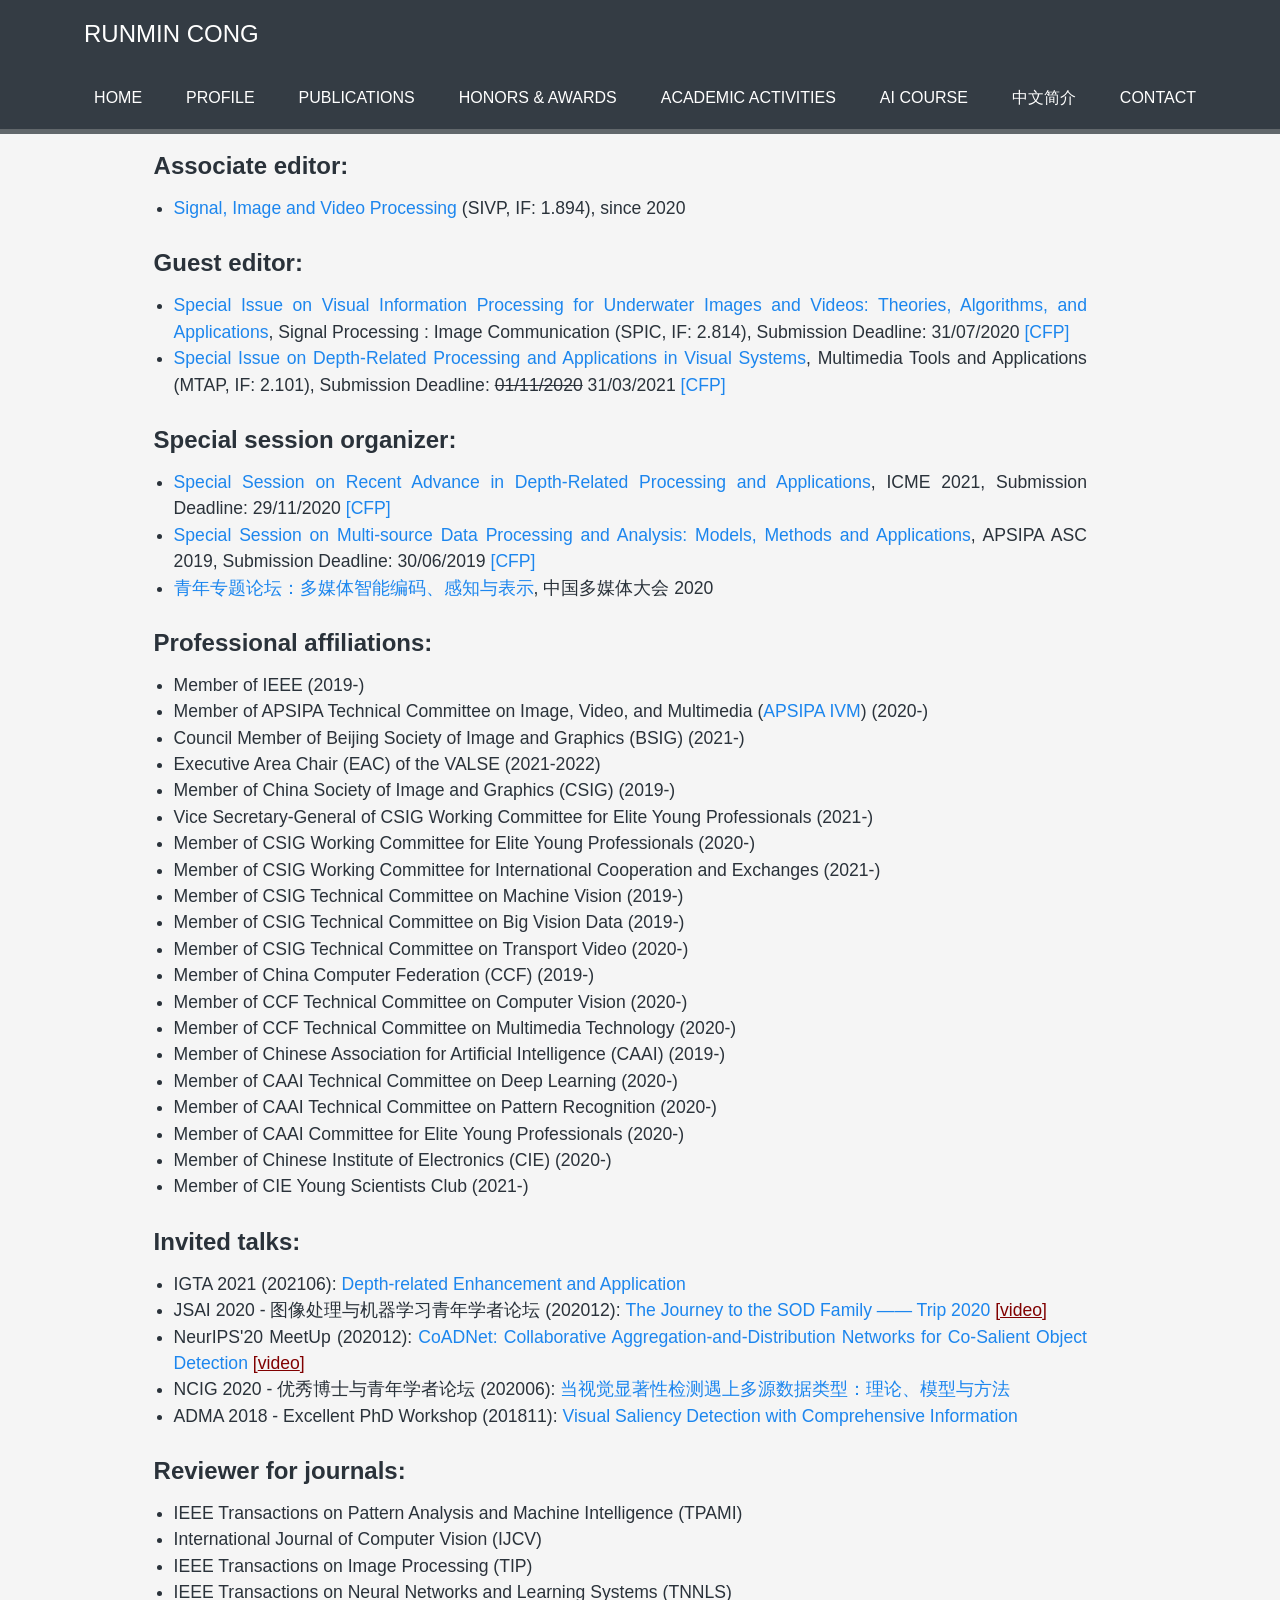
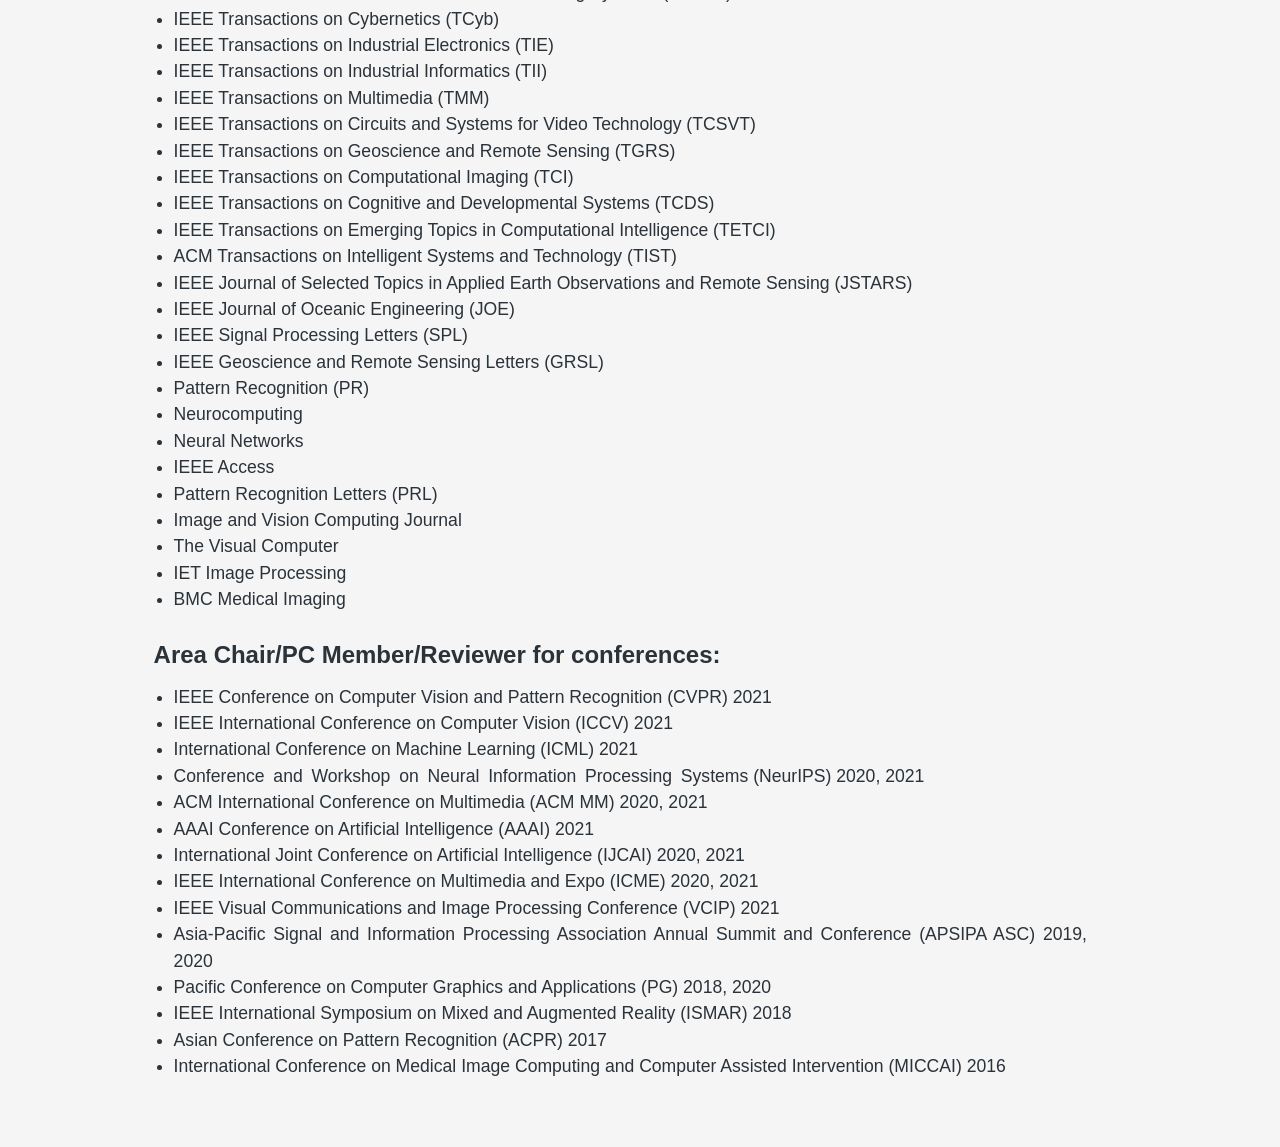
==== Academic Activities.html @ 842b7780 "Add files via upload" ====
<!DOCTYPE html>
<!-- saved from url=(0057)http://www.icst.pku.edu.cn/struct/people/yangs/index.html -->
<html class="csstransforms csstransforms3d csstransitions"><head><meta http-equiv="Content-Type" content="text/html; charset=UTF-8">
		
		<title>Runmin Cong</title>
		<link href="./files/bootstrap.css" rel="stylesheet" type="text/css" media="all">
		<link href="./files/style.css" rel="stylesheet" type="text/css" media="all">
		<link href="./files/prettyPhoto.css" rel="stylesheet" type="text/css" media="all">		
		<link href="./files/css" rel="stylesheet" type="text/css">	
	</head>
	<body>
		<!---start-wrap--->
		<!---start-header--->
	<div class="header">
		<div class="wrap">
			<!---start-logo--->
			<div class="logo">
				<a href="./index.html">Runmin Cong</a>
			</div>
			<!---End-logo--->
			<!---start-top-nav--->
			<div class="top-nav">
				<ul>
					<li id="Home" onclick="func(&#39;Me&#39;)"><a href="./index.html" class="scroll">Home</a></li>
					<li id="Profile" onclick="func(&#39;Profile&#39;)"><a href="./Profile.html" class="scroll">Profile</a></li>
					<li id="Publications" onclick="func(&#39;Publications&#39;)"><a href="./Publication.html" class="scroll">Publications</a></li>
					<li id="Profile-chinese" onclick="func(&#39;Honors Awards&#39;)"><a href="./Honors Awards.html" class="scroll">Honors & Awards</a></li>
					<li id="Publications" onclick="func(&#39;Academic Activities&#39;)"><a href="./Academic Activities.html" class="scroll">Academic Activities</a></li>
					<li id="AICourse" onclick="func(&#39;AI COURSE&#39;)"><a href="https://rmcong.github.io/AI_COURSE.html" class="scroll">AI COURSE</a></li>
                                        <!--<li id="Projects" onclick="func(&#39;Projects&#39;)"><a href="./Project.html" class="scroll">Projects</a></li>-->
					<!-- <li id="Art" onclick="func(&#39;Art&#39;)"><a href="http://www.icst.pku.edu.cn/struct/people/yangs/index.html#art" class="scroll">Art Gallery</a></li>	-->
					<li id="Profile-chinese" onclick="func(&#39;Profile-chinese&#39;)"><a href="./Profile-chinese.html" class="scroll">中文简介</a></li>
					<li id="Contact" onclick="func(&#39;Contact&#39;)"><a href="./Contact.html" class="scroll">Contact</a></li>
				</ul>
			</div>
			<div class="clear"> </div>
			<!---End-top-nav--->
	     </div>
	</div>
	
	<script> 
	var lastname = 'Me';
	function func(name){
		var div = document.getElementById(name); 
		div.className = 'active'; 
		div = document.getElementById(lastname); 
		div.className = ''; 
		lastname = name;
	}
	function coming_soon()
	{
		alert("Coming soon.");
	}
	</script> 
	
		<!---End-wrap--->

		<div class="content">
		<div class="grid3">
			<div class="grid3-content">
				
<h3><b>Associate editor:</b></h3>
<ul class="graid3-ul" style="list-style-type:disc;">
<div style="text-align: justify; display: block; margin-right: auto;">	
	
<li> <a href="https://www.springer.com/journal/11760"><font color="#1C86EE">Signal, Image and Video Processing</font></a> (SIVP, IF: 1.894), since 2020
</ul></br>	
	
<h3><b>Guest editor:</b></h3>
<ul class="graid3-ul" style="list-style-type:disc;">
<div style="text-align: justify; display: block; margin-right: auto;">		
<li> <a href="https://www.journals.elsevier.com/signal-processing-image-communication/call-for-papers/theories-algorithms-and-applications"><font color="#1C86EE">Special Issue on Visual Information Processing for Underwater Images and Videos: Theories, Algorithms, and Applications</font></a>,
	Signal Processing : Image Communication (SPIC, IF: 2.814), Submission Deadline: 31/07/2020 <a href="PDF/SPIC_SI_cfp.pdf"><font color="#1C86EE">[CFP]</font></a> </li>
<li> <a href="https://www.springer.com/journal/11042/updates/17918156"><font color="#1C86EE">Special Issue on Depth-Related Processing and Applications in Visual Systems</font></a>,
	Multimedia Tools and Applications (MTAP, IF: 2.101), Submission Deadline: <del>01/11/2020</del> 31/03/2021 <a href="PDF/MTAP_SI_CFP.pdf"><font color="#1C86EE">[CFP]</font></a> </li>
</ul></br>	
				
<h3><b>Special session organizer:</b></h3>
<ul class="graid3-ul" style="list-style-type:disc;">
<div style="text-align: justify; display: block; margin-right: auto;">		
<li> <a href="https://2021.ieeeicme.org/conf_sessions"><font color="#1C86EE">Special Session on Recent Advance in Depth-Related Processing and Applications</font></a>,
	ICME 2021, Submission Deadline: 29/11/2020 <a href="PDF/ICME 2021-CFP.pdf"><font color="#1C86EE">[CFP]</font></a> </li>
<li> <a href="http://www.apsipa2019.org/SpecialSessions.html"><font color="#1C86EE">Special Session on Multi-source Data Processing and Analysis: Models,
Methods and Applications</font></a>, APSIPA ASC 2019, Submission Deadline: 30/06/2019 <a href="PDF/APSIPA-ASC-2019-CfP.pdf"><font color="#1C86EE">[CFP]</font></a> </li>
<li> <a href="http://chinamm2020.ccf.org.cn/"><font color="#1C86EE">青年专题论坛：多媒体智能编码、感知与表示</font></a>, 中国多媒体大会 2020 </li>
</ul></br>	
					
<h3><b>Professional affiliations:</b></h3>
<ul class="graid3-ul" style="list-style-type:disc;">
<div style="text-align: justify; display: block; margin-right: auto;">
<li> Member of IEEE (2019-)
<li> Member of APSIPA Technical Committee on Image, Video, and Multimedia (<a href="http://www.apsipa.org/TC/IVM.html"><font color="#1C86EE">APSIPA IVM</font></a>) (2020-)
<li> Council Member of Beijing Society of Image and Graphics (BSIG) (2021-)
<li> Executive Area Chair (EAC) of the VALSE (2021-2022)
<li> Member of China Society of Image and Graphics (CSIG) (2019-)
<li> Vice Secretary-General of CSIG Working Committee for Elite Young Professionals (2021-)
<li> Member of CSIG Working Committee for Elite Young Professionals (2020-)
<li> Member of CSIG Working Committee for International Cooperation and Exchanges (2021-)
<li> Member of CSIG Technical Committee on Machine Vision (2019-)
<li> Member of CSIG Technical Committee on Big Vision Data (2019-)
<li> Member of CSIG Technical Committee on Transport Video (2020-)
<li> Member of China Computer Federation (CCF) (2019-)
<li> Member of CCF Technical Committee on Computer Vision (2020-)
<li> Member of CCF Technical Committee on Multimedia Technology (2020-)
<li> Member of Chinese Association for Artificial Intelligence (CAAI) (2019-)
<li> Member of CAAI Technical Committee on Deep Learning (2020-)
<li> Member of CAAI Technical Committee on Pattern Recognition (2020-)
<li> Member of CAAI Committee for Elite Young Professionals (2020-)	
<li> Member of Chinese Institute of Electronics (CIE) (2020-)
<li> Member of CIE Young Scientists Club (2021-)

</ul>
	</br>	
	
	
<h3><b>Invited talks:</b></h3>
<ul class="graid3-ul" style="list-style-type:disc;">
<div style="text-align: justify; display: block; margin-right: auto;">
<li> IGTA 2021 (202106): <a href="PDF/2021IGTA.pdf"><font color="#1C86EE">Depth-related Enhancement and Application</font></a> </li>
<li> JSAI 2020 - 图像处理与机器学习青年学者论坛 (202012): <a href="PDF/JSAI2020.pdf"><font color="#1C86EE">The Journey to the SOD Family —— Trip 2020</font></a> <a href="https://www.bilibili.com/video/BV1Ry4y1m7WL/"><font color="#800000">[<u>video</u>]</font></a></li>
<li> NeurIPS'20 MeetUp (202012): <a href="PDF/NeurIPS2020.pdf"><font color="#1C86EE">CoADNet: Collaborative Aggregation-and-Distribution Networks for Co-Salient Object Detection</font></a> <a href="https://www.bilibili.com/video/BV1np4y1z7B7"><font color="#800000">[<u>video</u>]</font></a></li>
<li> NCIG 2020 - 优秀博士与青年学者论坛 (202006): <a href="PDF/NCIG2020.pdf"><font color="#1C86EE">当视觉显著性检测遇上多源数据类型：理论、模型与方法</font></a></li>
<li> ADMA 2018 - Excellent PhD Workshop (201811): <a href="PDF/2018ADMA.pdf"><font color="#1C86EE">Visual Saliency Detection with Comprehensive Information</font></a></li>
</ul>
	
	</br>	
	
<h3><b>Reviewer for journals:</b></h3>
<ul class="graid3-ul" style="list-style-type:disc;">
<div style="text-align: justify; display: block; margin-right: auto;">		
<li> IEEE Transactions on Pattern Analysis and Machine Intelligence (TPAMI)</li>
<li> International Journal of Computer Vision (IJCV)</li>
<li> IEEE Transactions on Image Processing (TIP)</li>
<li> IEEE Transactions on Neural Networks and Learning Systems (TNNLS)</li>
<li> IEEE Transactions on Cybernetics (TCyb)</li>
<li> IEEE Transactions on Industrial Electronics (TIE)</li>
<li> IEEE Transactions on Industrial Informatics (TII)</li>
<li> IEEE Transactions on Multimedia (TMM)</li>
<li> IEEE Transactions on Circuits and Systems for Video Technology (TCSVT)</li>
<li> IEEE Transactions on Geoscience and Remote Sensing (TGRS)</li>
<li> IEEE Transactions on Computational Imaging (TCI)</li>
<li> IEEE Transactions on Cognitive and Developmental Systems (TCDS)</li>
<li> IEEE Transactions on Emerging Topics in Computational Intelligence (TETCI)</li>
<li> ACM Transactions on Intelligent Systems and Technology (TIST)</li>
<li> IEEE Journal of Selected Topics in Applied Earth Observations and Remote Sensing (JSTARS)</li>
<li> IEEE Journal of Oceanic Engineering (JOE)</li>
<li> IEEE Signal Processing Letters (SPL)</li>
<li> IEEE Geoscience and Remote Sensing Letters (GRSL)</li>
<li> Pattern Recognition (PR)</li>
<li> Neurocomputing</li>
<li> Neural Networks</li>
<li> IEEE Access</li>
<li> Pattern Recognition Letters (PRL)</li>
<li> Image and Vision Computing Journal</li>
<li> The Visual Computer</li>
<li> IET Image Processing</li>
<li> BMC Medical Imaging</li>
</ul>
</br>	

<h3><b>Area Chair/PC Member/Reviewer for conferences:</b></h3>
<ul class="graid3-ul" style="list-style-type:disc;">
<div style="text-align: justify; display: block; margin-right: auto;">	
<li> IEEE Conference on Computer Vision and Pattern Recognition (CVPR) 2021</li>
<li> IEEE International Conference on Computer Vision (ICCV) 2021</li>
<li> International Conference on Machine Learning (ICML) 2021</li>
<li> Conference and Workshop on Neural Information Processing Systems (NeurIPS) 2020, 2021</li>
<li> ACM International Conference on Multimedia (ACM MM) 2020, 2021</li>
<li> AAAI Conference on Artificial Intelligence (AAAI) 2021</li> 
<li> International Joint Conference on Artificial Intelligence (IJCAI) 2020, 2021</li>
<li> IEEE International Conference on Multimedia and Expo (ICME) 2020, 2021</li>
<li> IEEE Visual Communications and Image Processing  Conference (VCIP) 2021</li>
<li> Asia-Pacific Signal and Information Processing Association Annual Summit and Conference (APSIPA ASC) 2019, 2020</li>
<li> Pacific Conference on Computer Graphics and Applications (PG) 2018, 2020</li>
<li> IEEE International Symposium on Mixed and Augmented Reality (ISMAR) 2018</li>
<li> Asian Conference on Pattern Recognition (ACPR) 2017</li>
<li> International Conference on Medical Image Computing and Computer Assisted Intervention (MICCAI) 2016</li>
</ul>
</br>	
					
				</div>
			</div>			
		</div>
	
		<script type="text/javascript" src="./files/jquery.min.js.下载"></script>
		<script type="text/javascript" src="./files/bootstrap.js.下载"></script>
		<script type="text/javascript" src="./files/jquery.banner.js.下载"></script>
		<script type="text/javascript" src="./files/jquery.prettyPhoto.js.下载"></script>		
		<script type="text/javascript" src="./files/jquery.isotope.js.下载"></script>	
		<script type="text/javascript" src="./files/main.js.下载"></script>				
	


</body></html>
---- files/style.css ----
/*---
Author: W3layouts
Author URL: http://w3layouts.com
License: Creative Commons Attribution 3.0 Unported
License URL: http://creativecommons.org/licenses/by/3.0/
--*/
/* reset */
html,body,div,span,applet,object,iframe,h1,h2,h3,h4,h5,h6,p,blockquote,pre,a,abbr,acronym,address,big,cite,code,del,dfn,em,img,ins,kbd,q,s,samp,small,strike,strong,sub,sup,tt,var,b,u,i,dl,dt,dd,ol,nav ul,nav li,fieldset,form,label,legend,table,caption,tbody,tfoot,thead,tr,th,td,article,aside,canvas,details,embed,figure,figcaption,footer,header,hgroup,menu,nav,output,ruby,section,summary,time,mark,audio,video{margin:0;padding:0;border:0;font-size:100%;font:inherit;vertical-align:baseline;}
article, aside, details, figcaption, figure,footer, header, hgroup, menu, nav, section {display: block;}
ol,ul{list-style:none;margin:0px;padding:0px;}
blockquote,q{quotes:none;}
blockquote:before,blockquote:after,q:before,q:after{content:'';content:none;}
table{border-collapse:collapse;border-spacing:0;}
/* start editing from here */
a{text-decoration:none;}
.txt-rt{text-align:right;}/* text align right */
.txt-lt{text-align:left;}/* text align left */
.txt-center{text-align:center;}/* text align center */
.float-rt{float:right;}/* float right */
.float-lt{float:left;}/* float left */
.clear{clear:both;}/* clear float */
.pos-relative{position:relative;}/* Position Relative */
.pos-absolute{position:absolute;}/* Position Absolute */
.vertical-base{	vertical-align:baseline;}/* vertical align baseline */
.vertical-top{	vertical-align:top;}/* vertical align top */
nav.vertical ul li{	display:block;}/* vertical menu */
nav.horizontal ul li{	display: inline-block;}/* horizontal menu */
img{max-width:100%;}
/*end reset*/
@font-face {
    font-family: 'Arial';
    src: url('../fonts/GandhiSans-Regular-webfont.eot');
    src: url('../fonts/GandhiSans-Regular-webfont.eot?#iefix') format('embedded-opentype'),
         url('../fonts/GandhiSans-Regular-webfont.woff') format('woff'),
         url('../fonts/GandhiSans-Regular-webfont.ttf') format('truetype'),
         url('../fonts/GandhiSans-Regular-webfont.svg#Arial') format('svg');
    font-weight: normal;
    font-style: normal;

}
.wrap{
	width:80%;
	margin:0 auto;
}
.content {
	margin-top: 72px;
}
/*---start-header---*/
.header{
	background: #2a323a;
	border-bottom: 5px solid rgba(192, 192, 192, 0.31);
	position: fixed;
	top: 0px;
	z-index: 5;
	opacity: 0.95;
	width:100%;
}
.logo{
	float:left;
}
.logo a{
	font-family: 'Arial';
	color: #FFFFFF;
	text-transform: uppercase;
	font-size: 24px;
	display: block;
	padding: 20px;
}
.top-nav{
	float:right;
}
.top-nav ul li{
	display:inline-block;
}
.top-nav ul li a{
	font-family: 'Arial';
	color: #FFFFFF;
	padding: 20px;
	display: block;
	text-transform: uppercase;
	transition: 0.5s ease;
	-o-transition: 0.5s ease;
	-webkit-transition: 0.5s ease;
}
.top-nav li.active> a, .top-nav li> a:hover {
	border-top: 5px solid #4dc9b0;
	color: #4dc9b0;
}
.top-nav li.dropdown> a{
	border-top: 5px solid #4dc9b0;
	color: #4dc9b0;
}
.top-nav li.dropdown> a:hover {
	border-top: 5px solid #4dc9b0 !important;
	color: #4dc9b0 !important;
}
.dropdown-menu {
	background:#2a323a;
	text-align:center;
}
#dropdown-a>a{
	font-family: 'Arial';
	color: #FFFFFF;
	padding: 15px;
	display: block;
	text-transform: uppercase;
	transition: 0.5s ease;
	-o-transition: 0.5s ease;
	-webkit-transition: 0.5s ease;	
	border-top: 0px;
	color: #ffffff;
}
#dropdown-a>a:hover{
	background:#2a323a;
	color: #4dc9b0;
}

/*---End-header---*/
/*---content----*/
.grid1{
	background: #F5F5F5;
	text-align:center;
	padding: 50px 0px;
}
.grid1 h3{
	font-family: 'Arial', "微软雅黑";
	color: black;
	font-size: 2.2em;
}
.grid1 img{
	/* background:#465653; */
	/* padding: 1px; */
	<!--border-radius: 50%;
	-->
}
.grid1 p a,.grid1 p{
	font-family: 'Arial';
	color: black;
	font-size: 1.2em;
	line-height: 1.5em;
}
.grid1 p{
	width: 65%;
	margin:0 auto;
}
.grid1 p a{
	font-size: 1em;
	padding-left: 5px;
	color:#2a323a;
	transition: 0.5s ease;
	-o-transition: 0.5s ease;
	-webkit-transition: 0.5s ease;
}
.grid1 p a:hover{
	color:#FFF;
}
/*---grid2----*/
.grid2 h3{
	font-family: 'Arial';
	color: #2A323A;
    text-align: left;
	font-size: 1.2em;
}
.grid2 p{
	font-family: 'Arial';
	color: #2A323A;
	font-size: 1.2em;
	line-height: 1.5em;
	padding-bottom: 20px;
}
.grid2{
	text-align:center;
	padding: 0px 0px;
}
.grid2 ul li{
	display:inline-block;
	background:#eee;
	text-align: center;
	width: 200px;
	width: 200px;
	padding: 15px 0px 0px 0px;
	margin: 0px 3px;
}
.grid2 ul li a,.grid2 ul li img{
	display:block;
	text-align: center;
	margin: 0 auto;
}
.grid2 ul li a{
	font-family: 'Arial';
	color: #FFFFFF;
	margin-top: 12px;
	background: #2A323A;
	display: block;
	padding: 8px 12px;
	text-transform: uppercase;
	font-size: 0.875em;
	transition: 0.5s ease;
	-o-transition: 0.5s ease;
	-webkit-transition: 0.5s ease;
}
.grid2 ul li a:hover{
	color:#665cbe;
}
.grid2-herf{
    color: #665cbe;
    transition: 0.5s ease;
    -o-transition: 0.5s ease;
    -webkit-transition: 0.5s ease;
    font-size: 1.1em;
}
.grid2-herf:hover{
	color:#2A323A;
}
.grid2-content{
	width: 65%;
	margin:0 auto;
	margin-top: 0px;
    margin-left: 10px;
}

.graid2-ul{
	font-family: 'Arial', "微软雅黑";
	color: #2A323A;
	font-size: 1.2em;
	line-height: 1.5em;
	padding-left: 20px;
	padding-right: 20px;
	width: 98%;
	list-style: disc;
}
.grid2-content h3{
	font-family: 'Arial';
	color: #2A323A;
	font-size: 1.5em;
	padding: 10px 0px 15px 0px;
}
strong, b {
    font-weight: bold;
}
i{
    font-style: italic;
}
/*----grid3-----*/
.grid3{
	background:#F5F5F5;
	padding: 50px 0px;
}
.grid3-header{
	text-align: center;
	border-bottom: 1px solid rgba(192, 192, 192, 0.44);
	width: 62%;
	margin: 0 auto;
}
.grid3-header h3{
	font-family: 'Arial';
	color: #2A323A;
	font-size: 2.3em;
	padding-bottom: 1px;
}
.grid3-header p{
	font-family: 'Arial';
	color: #2A323A;
	font-size: 1.4em;
	line-height: 1.5em;
	padding-bottom: 20px;
}
.grid3-left{
	float: left;
	width: 42%;
}
.grid3-left ul li{
	display:inline-block;
}
.grid3-left ul li a{
	padding: 9px;
}
.grid3-left h3{
	font-family: 'Arial';
	color: #2A323A;
	font-size: 1.9em;
	padding: 0px 0px 5px 0px;
}
.grid3-left p{
	font-family: 'Arial';
	color: #2A323A;
	font-size: 1em;
	line-height: 1.8em;
	padding-bottom: 20px;
	width: 98%;
}
.grid3-right{
	float: right;
	width: 57%;	
	background: #fff;
	padding: 4px;
	box-shadow: 0px 0px 10px rgba(136, 136, 136, 0.14);
}
.grid3-content{
	width: 67%;
	margin:0 auto;
	margin-top: 20px;
}

.graid3-ul{
	font-family: 'Arial', "微软雅黑";
	color: #2A323A;
	font-size: 1.1em;
	line-height: 1.5em;
	padding-left: 20px;
	padding-right: 20px;
	width: 98%;
	list-style: decimal;
}
.grid3-content h3{
	font-family: 'Arial';
	color: #2A323A;
	font-size: 1.5em;
	padding: 10px 0px 15px 0px;
    list-style: circle;
}

.grid3-content h4{
	font-family: 'Arial';
	color: #2A323A;
	font-size: 1.3em;
	padding: 10px 0px 15px 0px;
}

strong, b {
    font-weight: bold;
}
i{
    font-style: italic;
}
.graid3-li{
    padding: 0px 5px 10px 5px;
}
.graid3-ul a{
    color: #665cbe;
    transition: 0.5s ease;
    -o-transition: 0.5s ease;
    -webkit-transition: 0.5s ease;
}
.graid3-ul a:hover{
	color:#2A323A;
}

.button{
	font-family: 'Arial';
	color: #FFFFFF;
	margin-top: 12px;
	background: #4dc9b0;
	display: inline-block;
	padding: 15px 32px;
	text-transform: uppercase;
	font-size: 0.875em;
	transition: 0.5s ease;
	-o-transition: 0.5s ease;
	-webkit-transition: 0.5s ease;
}
.button:hover{
	background: #2A323A;
}
.grid3-left ul{
	margin: 0px 0px 9px 0px;
}
/*----twiiter-box----*/
.twiiter-box{
	padding: 50px 0px;
	text-align:center;
}
.twiiter-box p{
	font-family: 'Arial';
	color: #2A323A;
	font-size: 1em;
	line-height: 1.8em;
	padding-bottom: 20px;
	font-size: 1.2em;
}
.twiiter-box p a{
	color:#665cbe;
	transition: 0.5s ease;
	-o-transition: 0.5s ease;
	-webkit-transition: 0.5s ease;
	font-size: 1.1em;
}
.twiiter-box p a:hover{
	color:#2A323A;
}
/*---contact----*/
.contact{
	background: #4dc9b0;
	text-align: center;
	padding: 50px 0px;
}
.contact h3{
	font-family: 'Arial';
	color: #FFF;
	font-size: 2.2em;
	padding-bottom: 4px;
}
.contact input[type="text"]{
	width: 40%;
	display: inline-block;
	padding: 10px;
	margin: 20px 9px;
	font-family: 'Arial';
	color: #2A323A;
	font-size: 1em;
	outline: none;
}
.contact textarea{
	width: 83%;
	margin: 0 auto;
	display: block;
	padding: 10px;
	margin-bottom: 20px;
	height: 120px;
	font-family: 'Arial';
	color: #2A323A;
	font-size: 1em;
	outline: none;
}
.contact a{
	font-size: 1.2em;
	color:#2a323a;
	transition: 0.5s ease;
	-o-transition: 0.5s ease;
	-webkit-transition: 0.5s ease;
}
.contact a:hover{
	color:#FFF;
}
.contact p{
	font-family: 'Arial';
	color: #FFF;
	font-size: 1.2em;
	line-height: 1.8em;
	margin-bottom: 3px;
}
.contact input[type="submit"]{
	font-family: 'Arial';
	color: #FFFFFF;
	margin-top: 12px;
	background: #2A323A;
	display: block;
	padding: 12px 0px;
	text-transform: uppercase;
	font-size: 0.875em;
	transition: 0.5s ease;
	-o-transition: 0.5s ease;
	-webkit-transition: 0.5s ease;
	border: none;
	width: 84.3%;
	margin: 0 auto;
	outline: none;
}
.contact input[type="submit"]:hover{
	background: #fff;
	color:#2A323A;
	cursor:pointer;
}

.catch-me{
	text-align:center;
	padding: 50px 0px;
}
.catch-me ul li{
	display:inline-block;
}
.catch-me h3{
	font-family: 'Arial';
	color: #2A323A;
	font-size: 2.2em;
	padding-bottom: 12px;
	text-transform: uppercase;
}
.catch-me p{
	font-family: 'Arial';
	color: #2A323A;
	font-size: 1em;
	line-height: 1.8em;
	width: 51%;
	margin: 0 auto;
	padding-bottom: 22px;
}
.catch-me ul li a{
	display: block;
	margin: 0px 5px;
}
.catch-me ul li a img{
	border-radius: 50%;
}
/*----footer----*/
.footer{
	text-align:center;
	padding:10px;
	background: #2A323A;
}
.footer p{
	font-family: 'Arial';
	color: #FFF;
	font-size: 1em;
	text-transform: uppercase;
}
.footer p a{
	color:#665cbe;
	transition: 0.5s ease;
	-o-transition: 0.5s ease;
	-webkit-transition: 0.5s ease;
}
.footer p a:hover{
	color:#fff;
}
/*----responsive design----*/
@media only screen and (max-width: 1366px) and (min-width: 1280px) {
	.wrap{
		width:90%;
	}
	.grid3-content {
		width: 76%;
	}
}
@media only screen and (max-width: 1280px) and (min-width: 1024px) {
	.wrap{
		width:90%;
	}		
	.grid3-content {
		width: 76%;
	}
	.contact input[type="text"] {
		width: 39.5%;
	}
}
@media only screen and (max-width: 1024px) and (min-width: 768px) {
	.wrap{
		width:90%;
	}	
	.grid3-content {
		width: 83%;
	}
	.grid3-header {
		width: 81%;
	}
	.contact input[type="text"] {
		width: 39%;
	}
	.contact input[type="submit"] {
		width:85%;
	}
	.catch-me p {
		width:70%;
	}
	.grid2 ul li {
		width: 174px;
	}
	.grid1 p {
		width: 77%;
	}
}
@media only screen and (max-width: 768px) and (min-width: 640px) {
	.wrap{
		width:90%;
	}	
	.grid3-content {
		width: 83%;
	}
	.grid3-header {
		width: 81%;
	}
	.contact input[type="text"] {
		width: 38%;
	}
	.contact input[type="submit"] {
		width: 86%;
	}
	.catch-me p {
		width:70%;
	}	
	.grid2 ul li {
		width: 160px;
	}
	.grid1 p {
		width: 77%;
	}
	.grid2 ul li a {
		padding: 8px 23px;
	}
	.grid3-right {
		width: 55%;
	}
	.catch-me ul li a {
		display: block;
		margin: 0px 10px;
	}
	.grid1 p a, .grid1 p,.grid2 p,.grid3 p{
		font-size:1.2em;
	}
	.grid3-header h3 {
		font-size: 2em;
	}
}


/* Gallery Section 
==============================*/
#works {
	padding: 10px 0;
	background: #4dc9b0; /* Old browsers */ 
}
.categories {
	padding-bottom: 30px;
	text-align: center;
}
ul.cat li {
	display: inline-block;
}
#works li.pull-right {
	margin-top: 10px;
}
ol.type li {
	display: inline-block;
	margin-left: 20px;
}
ol.type li:after {
	content: ' | ';
	margin-left: 20px;
}
ol.type li:last-child:after {
	content: '';
}
ol.type li a {
	color: #444;
	padding: 2px 8px;
}
ol.type li a.active {
	background: #F4D03F;
	padding: 2px 8px;
	border-radius: 4px;
}
ol.type li a:hover {
	background: #F4D03F;
	padding: 2px 8px;
	border-radius: 4px;
}
.isotope-item {
	z-index: 2
}
.isotope-hidden.isotope-item {
	z-index: 1
}
.isotope, .isotope .isotope-item {
	/* change duration value to whatever you like */
	-webkit-transition-duration: 0.8s;
	-moz-transition-duration: 0.8s;
	transition-duration: 0.8s;
}
.isotope-item {
	margin-right: -1px;
	-webkit-backface-visibility: hidden;
	backface-visibility: hidden;
}
.isotope {
	-webkit-backface-visibility: hidden;
	backface-visibility: hidden;
	-webkit-transition-property: height, width;
	-moz-transition-property: height, width;
	transition-property: height, width;
}
.isotope .isotope-item {
	-webkit-backface-visibility: hidden;
	backface-visibility: hidden;
	-webkit-transition-property: -webkit-transform, opacity;
	-moz-transition-property: -moz-transform, opacity;
	transition-property: transform, opacity;
}
.portfolio-item {
	margin:5px -10px;
	-webkit-transition: all 0.5s ease-out;
	-moz-transition: all 0.5s ease-out;
	-ms-transition: all 0.5s ease-out;
	-o-transition: all 0.5s ease-out;
	transition: all 0.5s ease-out;
}
/*这里改变大小和边距*/
.portfolio-item:hover {
	margin: 5px -10px;
	-webkit-transform: scale(1.05);
	-moz-transform: scale(1.05);
	-ms-transform: scale(1.05);
	-o-transform: scale(1.05);
	transform: scale(1.05);
}
.portfolio-item .hover-bg {
	height: 210px;
	overflow: hidden;
	position: relative;
}
.hover-bg .hover-text {
	font-family: 'Arial', "微软雅黑";
	position: absolute;
	text-align: center;
	margin: 0 auto;
	color: #ffffff;
	background: rgba(52, 60, 68, 0.75);
	padding: 30% 0;
	height: 100%;
	width: 100%;
	opacity: 0;
	transition: all 0.5s;
}
.hover-text h4
{
	font-size:24px;
	margin-bottom:10px;
}
.hover-bg .hover-text>h4 {
	opacity: 0;
	-webkit-transform: translateY(100%);
	transform: translateY(100%);
	transition: all 0.3s;
}
.hover-bg:hover .hover-text>h4 {
	opacity: 1;
	-webkit-backface-visibility: hidden;
	-webkit-transform: translateY(0);
	transform: translateY(0);
}
.hover-bg .hover-text>i {
	opacity: 0;
	-webkit-transform: translateY(0);
	transform: translateY(0);
	transition: all 0.3s;
}
.hover-bg:hover .hover-text>i {
	opacity: 1;
	-webkit-backface-visibility: hidden;
	-webkit-transform: translateY(100%);
	transform: translateY(100%);
}
.hover-bg:hover .hover-text {
	opacity: 1;
}
#works i.fa {
	font-size: 20px;
	padding: 5px;
	color: #F4D03F;
}

.portfolio-botom{
	background:#2a323a;
	padding: 3px 0;
	color:#ffffff;
}

.portfolio-botom a{
	font-family: 'Arial', "微软雅黑";	
	color:#FFF;
	font-size: 18px;
	transition: 0.5s ease;
	-o-transition: 0.5s ease;
	-webkit-transition: 0.5s ease;
	text-transform: uppercase;
}

.portfolio-botom a:hover{
	color: #665cbe;
}

.welcome-photo{
	width:200px;
	height:200px;
	position:relative;
	margin-left:auto;
	margin-right:auto;
}

.welcome-photo1{
	position:absolute;
	left:0px; 
	top:0px; 
	width:200px; 
	height:200px
}
---- files/prettyPhoto.css ----
div.pp_default .pp_top,div.pp_default .pp_top .pp_middle,div.pp_default .pp_top .pp_left,div.pp_default .pp_top .pp_right,div.pp_default .pp_bottom,div.pp_default .pp_bottom .pp_left,div.pp_default .pp_bottom .pp_middle,div.pp_default .pp_bottom .pp_right{height:13px}
div.pp_default .pp_top .pp_left{background:url(../images/prettyPhoto/default/sprite.png) -78px -93px no-repeat}
div.pp_default .pp_top .pp_middle{background:url(../images/prettyPhoto/default/sprite_x.png) top left repeat-x}
div.pp_default .pp_top .pp_right{background:url(../images/prettyPhoto/default/sprite.png) -112px -93px no-repeat}
div.pp_default .pp_content .ppt{color:#f8f8f8}
div.pp_default .pp_content_container .pp_left{background:url(../images/prettyPhoto/default/sprite_y.png) -7px 0 repeat-y;padding-left:13px}
div.pp_default .pp_content_container .pp_right{background:url(../images/prettyPhoto/default/sprite_y.png) top right repeat-y;padding-right:13px}
div.pp_default .pp_next:hover{background:url(../images/prettyPhoto/default/sprite_next.png) center right no-repeat;cursor:pointer}
div.pp_default .pp_previous:hover{background:url(../images/prettyPhoto/default/sprite_prev.png) center left no-repeat;cursor:pointer}
div.pp_default .pp_expand{background:url(../images/prettyPhoto/default/sprite.png) 0 -29px no-repeat;cursor:pointer;width:28px;height:28px}
div.pp_default .pp_expand:hover{background:url(../images/prettyPhoto/default/sprite.png) 0 -56px no-repeat;cursor:pointer}
div.pp_default .pp_contract{background:url(../images/prettyPhoto/default/sprite.png) 0 -84px no-repeat;cursor:pointer;width:28px;height:28px}
div.pp_default .pp_contract:hover{background:url(../images/prettyPhoto/default/sprite.png) 0 -113px no-repeat;cursor:pointer}
div.pp_default .pp_close{width:30px;height:30px;background:url(../images/prettyPhoto/default/sprite.png) 2px 1px no-repeat;cursor:pointer}
div.pp_default .pp_gallery ul li a{background:url(../images/prettyPhoto/default/default_thumb.png) center center #f8f8f8;border:1px solid #aaa}
div.pp_default .pp_social{margin-top:7px}
div.pp_default .pp_gallery a.pp_arrow_previous,div.pp_default .pp_gallery a.pp_arrow_next{position:static;left:auto}
div.pp_default .pp_nav .pp_play,div.pp_default .pp_nav .pp_pause{background:url(../images/prettyPhoto/default/sprite.png) -51px 1px no-repeat;height:30px;width:30px}
div.pp_default .pp_nav .pp_pause{background-position:-51px -29px}
div.pp_default a.pp_arrow_previous,div.pp_default a.pp_arrow_next{background:url(../images/prettyPhoto/default/sprite.png) -31px -3px no-repeat;height:20px;width:20px;margin:4px 0 0}
div.pp_default a.pp_arrow_next{left:52px;background-position:-82px -3px}
div.pp_default .pp_content_container .pp_details{margin-top:5px}
div.pp_default .pp_nav{clear:none;height:30px;width:110px;position:relative}
div.pp_default .pp_nav .currentTextHolder{font-family:Georgia;font-style:italic;color:#999;font-size:11px;left:75px;line-height:25px;position:absolute;top:2px;margin:0;padding:0 0 0 10px}
div.pp_default .pp_close:hover,div.pp_default .pp_nav .pp_play:hover,div.pp_default .pp_nav .pp_pause:hover,div.pp_default .pp_arrow_next:hover,div.pp_default .pp_arrow_previous:hover{opacity:0.7}
div.pp_default .pp_description{font-size:13px;font-weight:500;line-height:14px;margin:5px 50px 5px 0}
div.pp_default .pp_bottom .pp_left{background:url(../images/prettyPhoto/default/sprite.png) -78px -127px no-repeat}
div.pp_default .pp_bottom .pp_middle{background:url(../images/prettyPhoto/default/sprite_x.png) bottom left repeat-x}
div.pp_default .pp_bottom .pp_right{background:url(../images/prettyPhoto/default/sprite.png) -112px -127px no-repeat}
div.pp_default .pp_loaderIcon{background:url(../images/prettyPhoto/default/loader.gif) center center no-repeat}
div.light_rounded .pp_top .pp_left{background:url(../images/prettyPhoto/light_rounded/sprite.png) -88px -53px no-repeat}
div.light_rounded .pp_top .pp_right{background:url(../images/prettyPhoto/light_rounded/sprite.png) -110px -53px no-repeat}
div.light_rounded .pp_next:hover{background:url(../images/prettyPhoto/light_rounded/btnNext.png) center right no-repeat;cursor:pointer}
div.light_rounded .pp_previous:hover{background:url(../images/prettyPhoto/light_rounded/btnPrevious.png) center left no-repeat;cursor:pointer}
div.light_rounded .pp_expand{background:url(../images/prettyPhoto/light_rounded/sprite.png) -31px -26px no-repeat;cursor:pointer}
div.light_rounded .pp_expand:hover{background:url(../images/prettyPhoto/light_rounded/sprite.png) -31px -47px no-repeat;cursor:pointer}
div.light_rounded .pp_contract{background:url(../images/prettyPhoto/light_rounded/sprite.png) 0 -26px no-repeat;cursor:pointer}
div.light_rounded .pp_contract:hover{background:url(../images/prettyPhoto/light_rounded/sprite.png) 0 -47px no-repeat;cursor:pointer}
div.light_rounded .pp_close{width:75px;height:22px;background:url(../images/prettyPhoto/light_rounded/sprite.png) -1px -1px no-repeat;cursor:pointer}
div.light_rounded .pp_nav .pp_play{background:url(../images/prettyPhoto/light_rounded/sprite.png) -1px -100px no-repeat;height:15px;width:14px}
div.light_rounded .pp_nav .pp_pause{background:url(../images/prettyPhoto/light_rounded/sprite.png) -24px -100px no-repeat;height:15px;width:14px}
div.light_rounded .pp_arrow_previous{background:url(../images/prettyPhoto/light_rounded/sprite.png) 0 -71px no-repeat}
div.light_rounded .pp_arrow_next{background:url(../images/prettyPhoto/light_rounded/sprite.png) -22px -71px no-repeat}
div.light_rounded .pp_bottom .pp_left{background:url(../images/prettyPhoto/light_rounded/sprite.png) -88px -80px no-repeat}
div.light_rounded .pp_bottom .pp_right{background:url(../images/prettyPhoto/light_rounded/sprite.png) -110px -80px no-repeat}
div.dark_rounded .pp_top .pp_left{background:url(../images/prettyPhoto/dark_rounded/sprite.png) -88px -53px no-repeat}
div.dark_rounded .pp_top .pp_right{background:url(../images/prettyPhoto/dark_rounded/sprite.png) -110px -53px no-repeat}
div.dark_rounded .pp_content_container .pp_left{background:url(../images/prettyPhoto/dark_rounded/contentPattern.png) top left repeat-y}
div.dark_rounded .pp_content_container .pp_right{background:url(../images/prettyPhoto/dark_rounded/contentPattern.png) top right repeat-y}
div.dark_rounded .pp_next:hover{background:url(../images/prettyPhoto/dark_rounded/btnNext.png) center right no-repeat;cursor:pointer}
div.dark_rounded .pp_previous:hover{background:url(../images/prettyPhoto/dark_rounded/btnPrevious.png) center left no-repeat;cursor:pointer}
div.dark_rounded .pp_expand{background:url(../images/prettyPhoto/dark_rounded/sprite.png) -31px -26px no-repeat;cursor:pointer}
div.dark_rounded .pp_expand:hover{background:url(../images/prettyPhoto/dark_rounded/sprite.png) -31px -47px no-repeat;cursor:pointer}
div.dark_rounded .pp_contract{background:url(../images/prettyPhoto/dark_rounded/sprite.png) 0 -26px no-repeat;cursor:pointer}
div.dark_rounded .pp_contract:hover{background:url(../images/prettyPhoto/dark_rounded/sprite.png) 0 -47px no-repeat;cursor:pointer}
div.dark_rounded .pp_close{width:75px;height:22px;background:url(../images/prettyPhoto/dark_rounded/sprite.png) -1px -1px no-repeat;cursor:pointer}
div.dark_rounded .pp_description{margin-right:85px;color:#fff}
div.dark_rounded .pp_nav .pp_play{background:url(../images/prettyPhoto/dark_rounded/sprite.png) -1px -100px no-repeat;height:15px;width:14px}
div.dark_rounded .pp_nav .pp_pause{background:url(../images/prettyPhoto/dark_rounded/sprite.png) -24px -100px no-repeat;height:15px;width:14px}
div.dark_rounded .pp_arrow_previous{background:url(../images/prettyPhoto/dark_rounded/sprite.png) 0 -71px no-repeat}
div.dark_rounded .pp_arrow_next{background:url(../images/prettyPhoto/dark_rounded/sprite.png) -22px -71px no-repeat}
div.dark_rounded .pp_bottom .pp_left{background:url(../images/prettyPhoto/dark_rounded/sprite.png) -88px -80px no-repeat}
div.dark_rounded .pp_bottom .pp_right{background:url(../images/prettyPhoto/dark_rounded/sprite.png) -110px -80px no-repeat}
div.dark_rounded .pp_loaderIcon{background:url(../images/prettyPhoto/dark_rounded/loader.gif) center center no-repeat}
div.dark_square .pp_left,div.dark_square .pp_middle,div.dark_square .pp_right,div.dark_square .pp_content{background:#000}
div.dark_square .pp_description{color:#fff;margin:0 85px 0 0}
div.dark_square .pp_loaderIcon{background:url(../images/prettyPhoto/dark_square/loader.gif) center center no-repeat}
div.dark_square .pp_expand{background:url(../images/prettyPhoto/dark_square/sprite.png) -31px -26px no-repeat;cursor:pointer}
div.dark_square .pp_expand:hover{background:url(../images/prettyPhoto/dark_square/sprite.png) -31px -47px no-repeat;cursor:pointer}
div.dark_square .pp_contract{background:url(../images/prettyPhoto/dark_square/sprite.png) 0 -26px no-repeat;cursor:pointer}
div.dark_square .pp_contract:hover{background:url(../images/prettyPhoto/dark_square/sprite.png) 0 -47px no-repeat;cursor:pointer}
div.dark_square .pp_close{width:75px;height:22px;background:url(../images/prettyPhoto/dark_square/sprite.png) -1px -1px no-repeat;cursor:pointer}
div.dark_square .pp_nav{clear:none}
div.dark_square .pp_nav .pp_play{background:url(../images/prettyPhoto/dark_square/sprite.png) -1px -100px no-repeat;height:15px;width:14px}
div.dark_square .pp_nav .pp_pause{background:url(../images/prettyPhoto/dark_square/sprite.png) -24px -100px no-repeat;height:15px;width:14px}
div.dark_square .pp_arrow_previous{background:url(../images/prettyPhoto/dark_square/sprite.png) 0 -71px no-repeat}
div.dark_square .pp_arrow_next{background:url(../images/prettyPhoto/dark_square/sprite.png) -22px -71px no-repeat}
div.dark_square .pp_next:hover{background:url(../images/prettyPhoto/dark_square/btnNext.png) center right no-repeat;cursor:pointer}
div.dark_square .pp_previous:hover{background:url(../images/prettyPhoto/dark_square/btnPrevious.png) center left no-repeat;cursor:pointer}
div.light_square .pp_expand{background:url(../images/prettyPhoto/light_square/sprite.png) -31px -26px no-repeat;cursor:pointer}
div.light_square .pp_expand:hover{background:url(../images/prettyPhoto/light_square/sprite.png) -31px -47px no-repeat;cursor:pointer}
div.light_square .pp_contract{background:url(../images/prettyPhoto/light_square/sprite.png) 0 -26px no-repeat;cursor:pointer}
div.light_square .pp_contract:hover{background:url(../images/prettyPhoto/light_square/sprite.png) 0 -47px no-repeat;cursor:pointer}
div.light_square .pp_close{width:75px;height:22px;background:url(../images/prettyPhoto/light_square/sprite.png) -1px -1px no-repeat;cursor:pointer}
div.light_square .pp_nav .pp_play{background:url(../images/prettyPhoto/light_square/sprite.png) -1px -100px no-repeat;height:15px;width:14px}
div.light_square .pp_nav .pp_pause{background:url(../images/prettyPhoto/light_square/sprite.png) -24px -100px no-repeat;height:15px;width:14px}
div.light_square .pp_arrow_previous{background:url(../images/prettyPhoto/light_square/sprite.png) 0 -71px no-repeat}
div.light_square .pp_arrow_next{background:url(../images/prettyPhoto/light_square/sprite.png) -22px -71px no-repeat}
div.light_square .pp_next:hover{background:url(../images/prettyPhoto/light_square/btnNext.png) center right no-repeat;cursor:pointer}
div.light_square .pp_previous:hover{background:url(../images/prettyPhoto/light_square/btnPrevious.png) center left no-repeat;cursor:pointer}
div.facebook .pp_top .pp_left{background:url(../images/prettyPhoto/facebook/sprite.png) -88px -53px no-repeat}
div.facebook .pp_top .pp_middle{background:url(../images/prettyPhoto/facebook/contentPatternTop.png) top left repeat-x}
div.facebook .pp_top .pp_right{background:url(../images/prettyPhoto/facebook/sprite.png) -110px -53px no-repeat}
div.facebook .pp_content_container .pp_left{background:url(../images/prettyPhoto/facebook/contentPatternLeft.png) top left repeat-y}
div.facebook .pp_content_container .pp_right{background:url(../images/prettyPhoto/facebook/contentPatternRight.png) top right repeat-y}
div.facebook .pp_expand{background:url(../images/prettyPhoto/facebook/sprite.png) -31px -26px no-repeat;cursor:pointer}
div.facebook .pp_expand:hover{background:url(../images/prettyPhoto/facebook/sprite.png) -31px -47px no-repeat;cursor:pointer}
div.facebook .pp_contract{background:url(../images/prettyPhoto/facebook/sprite.png) 0 -26px no-repeat;cursor:pointer}
div.facebook .pp_contract:hover{background:url(../images/prettyPhoto/facebook/sprite.png) 0 -47px no-repeat;cursor:pointer}
div.facebook .pp_close{width:22px;height:22px;background:url(../images/prettyPhoto/facebook/sprite.png) -1px -1px no-repeat;cursor:pointer}
div.facebook .pp_description{margin:0 37px 0 0}
div.facebook .pp_loaderIcon{background:url(../images/prettyPhoto/facebook/loader.gif) center center no-repeat}
div.facebook .pp_arrow_previous{background:url(../images/prettyPhoto/facebook/sprite.png) 0 -71px no-repeat;height:22px;margin-top:0;width:22px}
div.facebook .pp_arrow_previous.disabled{background-position:0 -96px;cursor:default}
div.facebook .pp_arrow_next{background:url(../images/prettyPhoto/facebook/sprite.png) -32px -71px no-repeat;height:22px;margin-top:0;width:22px}
div.facebook .pp_arrow_next.disabled{background-position:-32px -96px;cursor:default}
div.facebook .pp_nav{margin-top:0}
div.facebook .pp_nav p{font-size:15px;padding:0 3px 0 4px}
div.facebook .pp_nav .pp_play{background:url(../images/prettyPhoto/facebook/sprite.png) -1px -123px no-repeat;height:22px;width:22px}
div.facebook .pp_nav .pp_pause{background:url(../images/prettyPhoto/facebook/sprite.png) -32px -123px no-repeat;height:22px;width:22px}
div.facebook .pp_next:hover{background:url(../images/prettyPhoto/facebook/btnNext.png) center right no-repeat;cursor:pointer}
div.facebook .pp_previous:hover{background:url(../images/prettyPhoto/facebook/btnPrevious.png) center left no-repeat;cursor:pointer}
div.facebook .pp_bottom .pp_left{background:url(../images/prettyPhoto/facebook/sprite.png) -88px -80px no-repeat}
div.facebook .pp_bottom .pp_middle{background:url(../images/prettyPhoto/facebook/contentPatternBottom.png) top left repeat-x}
div.facebook .pp_bottom .pp_right{background:url(../images/prettyPhoto/facebook/sprite.png) -110px -80px no-repeat}
div.pp_pic_holder a:focus{outline:none}
div.pp_overlay{background:#000;display:none;left:0;position:absolute;top:0;width:100%;z-index:9500}
div.pp_pic_holder{display:none;position:absolute;width:100px;z-index:10000}
.pp_content{height:40px;min-width:40px}
* html .pp_content{width:40px}
.pp_content_container{	font-family: 'gandhi_sansregular', "微软雅黑";position:relative;text-align:left;width:100%}
.pp_content_container .pp_left{padding-left:20px}
.pp_content_container .pp_right{padding-right:20px}
.pp_content_container .pp_details{float:left;margin:10px 0 2px}
.pp_description{display:none;margin:0}
.pp_social{float:left;margin:0}
.pp_social .facebook{float:left;margin-left:5px;width:55px;overflow:hidden}
.pp_social .twitter{float:left}
.pp_nav{clear:right;float:left;margin:3px 10px 0 0}
.pp_nav p{float:left;white-space:nowrap;margin:2px 4px}
.pp_nav .pp_play,.pp_nav .pp_pause{float:left;margin-right:4px;text-indent:-10000px}
a.pp_arrow_previous,a.pp_arrow_next{display:block;float:left;height:15px;margin-top:3px;overflow:hidden;text-indent:-10000px;width:14px}
.pp_hoverContainer{position:absolute;top:0;width:100%;z-index:2000}
.pp_gallery{display:none;left:50%;margin-top:-50px;position:absolute;z-index:10000}
.pp_gallery div{float:left;overflow:hidden;position:relative}
.pp_gallery ul{float:left;height:35px;position:relative;white-space:nowrap;margin:0 0 0 5px;padding:0}
.pp_gallery ul a{border:1px rgba(0,0,0,0.5) solid;display:block;float:left;height:33px;overflow:hidden}
.pp_gallery ul a img{border:0}
.pp_gallery li{display:block;float:left;margin:0 5px 0 0;padding:0}
.pp_gallery li.default a{background:url(../images/prettyPhoto/facebook/default_thumbnail.gif) 0 0 no-repeat;display:block;height:33px;width:50px}
.pp_gallery .pp_arrow_previous,.pp_gallery .pp_arrow_next{margin-top:7px!important}
a.pp_next{background:url(../images/prettyPhoto/light_rounded/btnNext.png) 10000px 10000px no-repeat;display:block;float:right;height:100%;text-indent:-10000px;width:49%}
a.pp_previous{background:url(../images/prettyPhoto/light_rounded/btnNext.png) 10000px 10000px no-repeat;display:block;float:left;height:100%;text-indent:-10000px;width:49%}
a.pp_expand,a.pp_contract{cursor:pointer;display:none;height:20px;position:absolute;right:30px;text-indent:-10000px;top:10px;width:20px;z-index:20000}
a.pp_close{position:absolute;right:0;top:0;display:block;line-height:22px;text-indent:-10000px}
.pp_loaderIcon{display:block;height:24px;left:50%;position:absolute;top:50%;width:24px;margin:-12px 0 0 -12px}
#pp_full_res{line-height:1!important}
#pp_full_res .pp_inline{text-align:left}
#pp_full_res .pp_inline p{margin:0 0 15px}
div.ppt{font-family: 'gandhi_sansregular', "微软雅黑";color:#fff;display:none;font-size:17px;z-index:9999;margin:0 0 5px 15px}
div.pp_default .pp_content,div.light_rounded .pp_content{background-color:#fff}
div.pp_default #pp_full_res .pp_inline,div.light_rounded .pp_content .ppt,div.light_rounded #pp_full_res .pp_inline,div.light_square .pp_content .ppt,div.light_square #pp_full_res .pp_inline,div.facebook .pp_content .ppt,div.facebook #pp_full_res .pp_inline{color:#000}
div.pp_default .pp_gallery ul li a:hover,div.pp_default .pp_gallery ul li.selected a,.pp_gallery ul a:hover,.pp_gallery li.selected a{border-color:#fff}
div.pp_default .pp_details,div.light_rounded .pp_details,div.dark_rounded .pp_details,div.dark_square .pp_details,div.light_square .pp_details,div.facebook .pp_details{position:relative}
div.light_rounded .pp_top .pp_middle,div.light_rounded .pp_content_container .pp_left,div.light_rounded .pp_content_container .pp_right,div.light_rounded .pp_bottom .pp_middle,div.light_square .pp_left,div.light_square .pp_middle,div.light_square .pp_right,div.light_square .pp_content,div.facebook .pp_content{background:#fff}
div.light_rounded .pp_description,div.light_square .pp_description{margin-right:85px}
div.light_rounded .pp_gallery a.pp_arrow_previous,div.light_rounded .pp_gallery a.pp_arrow_next,div.dark_rounded .pp_gallery a.pp_arrow_previous,div.dark_rounded .pp_gallery a.pp_arrow_next,div.dark_square .pp_gallery a.pp_arrow_previous,div.dark_square .pp_gallery a.pp_arrow_next,div.light_square .pp_gallery a.pp_arrow_previous,div.light_square .pp_gallery a.pp_arrow_next{margin-top:12px!important}
div.light_rounded .pp_arrow_previous.disabled,div.dark_rounded .pp_arrow_previous.disabled,div.dark_square .pp_arrow_previous.disabled,div.light_square .pp_arrow_previous.disabled{background-position:0 -87px;cursor:default}
div.light_rounded .pp_arrow_next.disabled,div.dark_rounded .pp_arrow_next.disabled,div.dark_square .pp_arrow_next.disabled,div.light_square .pp_arrow_next.disabled{background-position:-22px -87px;cursor:default}
div.light_rounded .pp_loaderIcon,div.light_square .pp_loaderIcon{background:url(../images/prettyPhoto/light_rounded/loader.gif) center center no-repeat}
div.dark_rounded .pp_top .pp_middle,div.dark_rounded .pp_content,div.dark_rounded .pp_bottom .pp_middle{background:url(../images/prettyPhoto/dark_rounded/contentPattern.png) top left repeat}
div.dark_rounded .currentTextHolder,div.dark_square .currentTextHolder{color:#c4c4c4}
div.dark_rounded #pp_full_res .pp_inline,div.dark_square #pp_full_res .pp_inline{color:#fff}
.pp_top,.pp_bottom{height:20px;position:relative}
* html .pp_top,* html .pp_bottom{padding:0 20px}
.pp_top .pp_left,.pp_bottom .pp_left{height:20px;left:0;position:absolute;width:20px}
.pp_top .pp_middle,.pp_bottom .pp_middle{height:20px;left:20px;position:absolute;right:20px}
* html .pp_top .pp_middle,* html .pp_bottom .pp_middle{left:0;position:static}
.pp_top .pp_right,.pp_bottom .pp_right{height:20px;left:auto;position:absolute;right:0;top:0;width:20px}
.pp_fade,.pp_gallery li.default a img{display:none}
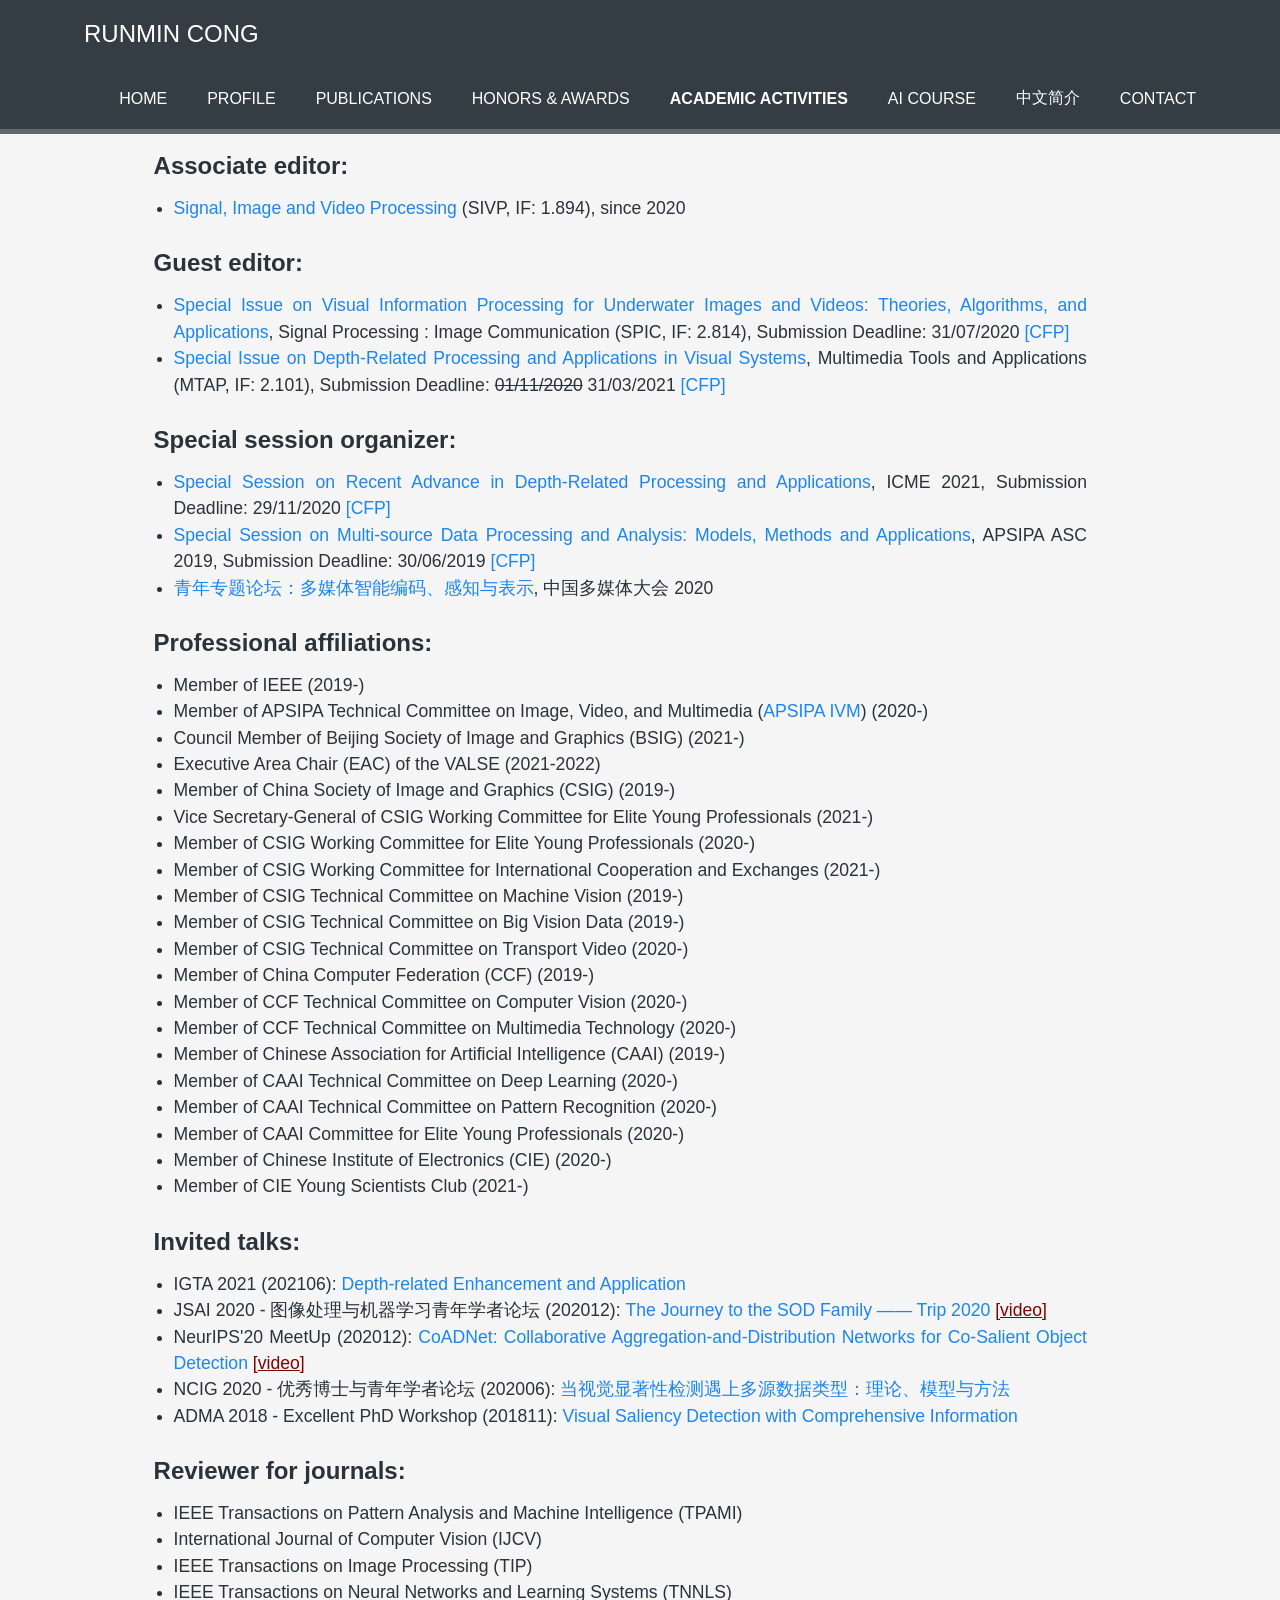
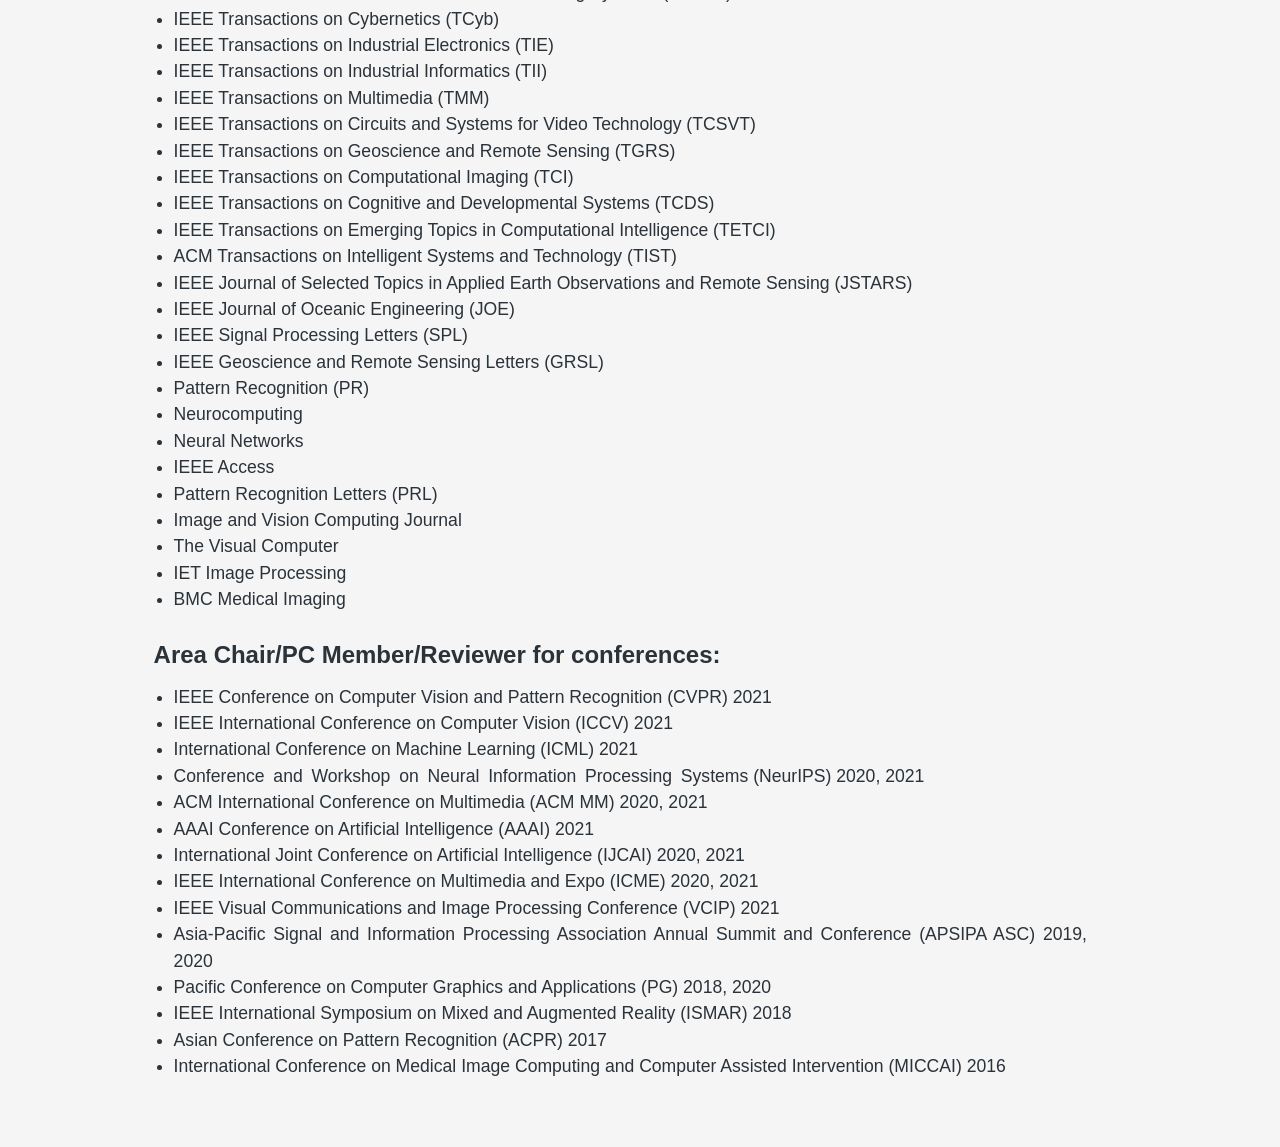
==== commit 344672a0: "Add files via upload" ====
--- a/Academic Activities.html
+++ b/Academic Activities.html
@@ -1,58 +1,42 @@
 <!DOCTYPE html>
 <!-- saved from url=(0057)http://www.icst.pku.edu.cn/struct/people/yangs/index.html -->
-<html class="csstransforms csstransforms3d csstransitions"><head><meta http-equiv="Content-Type" content="text/html; charset=UTF-8">
+<html class="csstransforms csstransforms3d csstransitions" lang="en"><head><meta http-equiv="Content-Type" content="text/html; charset=UTF-8">
 		
-		<title>Runmin Cong</title>
+		
+    <meta name="viewport" content="width=device-width, initial-scale=1.0"><title>Runmin Cong</title>
 		<link href="./files/bootstrap.css" rel="stylesheet" type="text/css" media="all">
 		<link href="./files/style.css" rel="stylesheet" type="text/css" media="all">
 		<link href="./files/prettyPhoto.css" rel="stylesheet" type="text/css" media="all">		
 		<link href="./files/css" rel="stylesheet" type="text/css">	
+	
+		<link href="./assets/site-common.css" rel="stylesheet" type="text/css" media="all">
 	</head>
-	<body>
+	<body data-page="activities">
 		<!---start-wrap--->
 		<!---start-header--->
-	<div class="header">
-		<div class="wrap">
-			<!---start-logo--->
-			<div class="logo">
-				<a href="./index.html">Runmin Cong</a>
-			</div>
-			<!---End-logo--->
-			<!---start-top-nav--->
-			<div class="top-nav">
-				<ul>
-					<li id="Home" onclick="func(&#39;Me&#39;)"><a href="./index.html" class="scroll">Home</a></li>
-					<li id="Profile" onclick="func(&#39;Profile&#39;)"><a href="./Profile.html" class="scroll">Profile</a></li>
-					<li id="Publications" onclick="func(&#39;Publications&#39;)"><a href="./Publication.html" class="scroll">Publications</a></li>
-					<li id="Profile-chinese" onclick="func(&#39;Honors Awards&#39;)"><a href="./Honors Awards.html" class="scroll">Honors & Awards</a></li>
-					<li id="Publications" onclick="func(&#39;Academic Activities&#39;)"><a href="./Academic Activities.html" class="scroll">Academic Activities</a></li>
-					<li id="AICourse" onclick="func(&#39;AI COURSE&#39;)"><a href="https://rmcong.github.io/AI_COURSE.html" class="scroll">AI COURSE</a></li>
-                                        <!--<li id="Projects" onclick="func(&#39;Projects&#39;)"><a href="./Project.html" class="scroll">Projects</a></li>-->
-					<!-- <li id="Art" onclick="func(&#39;Art&#39;)"><a href="http://www.icst.pku.edu.cn/struct/people/yangs/index.html#art" class="scroll">Art Gallery</a></li>	-->
-					<li id="Profile-chinese" onclick="func(&#39;Profile-chinese&#39;)"><a href="./Profile-chinese.html" class="scroll">中文简介</a></li>
-					<li id="Contact" onclick="func(&#39;Contact&#39;)"><a href="./Contact.html" class="scroll">Contact</a></li>
-				</ul>
-			</div>
-			<div class="clear"> </div>
-			<!---End-top-nav--->
-	     </div>
-	</div>
-	
-	<script> 
-	var lastname = 'Me';
-	function func(name){
-		var div = document.getElementById(name); 
-		div.className = 'active'; 
-		div = document.getElementById(lastname); 
-		div.className = ''; 
-		lastname = name;
-	}
-	function coming_soon()
-	{
-		alert("Coming soon.");
-	}
-	</script> 
-	
+<!-- site-shared-header:start -->
+    <div class="header site-shared-header">
+        <div class="wrap">
+            <div class="logo">
+                <a href="./index.html">Runmin Cong</a>
+            </div>
+            <div class="top-nav site-top-nav">
+                <ul>
+                    <li class="site-nav-item" data-nav-key="home"><a href="./index.html" class="scroll">Home</a></li>
+                    <li class="site-nav-item" data-nav-key="profile"><a href="./Profile.html" class="scroll">Profile</a></li>
+                    <li class="site-nav-item" data-nav-key="publications"><a href="./Publication.html" class="scroll">Publications</a></li>
+                    <li class="site-nav-item" data-nav-key="honors"><a href="./Honors Awards.html" class="scroll">Honors & Awards</a></li>
+                    <li class="site-nav-item" data-nav-key="activities"><a href="./Academic Activities.html" class="scroll">Academic Activities</a></li>
+                    <li class="site-nav-item" data-nav-key="ai-course"><a href="./AI_COURSE.html" class="scroll">AI COURSE</a></li>
+                    <li class="site-nav-item" data-nav-key="chinese"><a href="./Profile-chinese.html" class="scroll">中文简介</a></li>
+                    <li class="site-nav-item" data-nav-key="contact"><a href="./Contact.html" class="scroll">Contact</a></li>
+                </ul>
+            </div>
+            <div class="clear"> </div>
+         </div>
+    </div>
+    <!-- site-shared-header:end -->
+
 		<!---End-wrap--->
 
 		<div class="content">
@@ -182,13 +166,15 @@
 			</div>			
 		</div>
 	
-		<script type="text/javascript" src="./files/jquery.min.js.下载"></script>
-		<script type="text/javascript" src="./files/bootstrap.js.下载"></script>
-		<script type="text/javascript" src="./files/jquery.banner.js.下载"></script>
-		<script type="text/javascript" src="./files/jquery.prettyPhoto.js.下载"></script>		
-		<script type="text/javascript" src="./files/jquery.isotope.js.下载"></script>	
-		<script type="text/javascript" src="./files/main.js.下载"></script>				
+		<script type="text/javascript" src="./files/jquery.min.js.下载"></script defer>
+		<script type="text/javascript" src="./files/bootstrap.js.下载"></script defer>
+		<script type="text/javascript" src="./files/jquery.banner.js.下载"></script defer>
+		<script type="text/javascript" src="./files/jquery.prettyPhoto.js.下载"></script defer>		
+		<script type="text/javascript" src="./files/jquery.isotope.js.下载"></script defer>	
+		<script type="text/javascript" src="./files/main.js.下载"></script defer>				
 	
 
 
+
+		<script src="./assets/site-common.js" defer></script>
 </body></html>
--- a/assets/site-common.css
+++ b/assets/site-common.css
@@ -0,0 +1,59 @@
+/* shared navigation layer */
+.site-top-nav ul {
+    display: flex;
+    flex-wrap: wrap;
+    align-items: center;
+}
+.site-top-nav .site-nav-item.active > a,
+.site-top-nav .site-nav-item.site-nav-current > a {
+    color: #fff;
+}
+.site-top-nav .site-nav-item.site-nav-current,
+.site-top-nav .site-nav-item.active {
+    background: transparent;
+}
+.site-top-nav .site-nav-item.site-nav-current > a {
+    font-weight: 700;
+}
+.site-floating-entry {
+    position: fixed;
+    top: 16px;
+    left: 16px;
+    z-index: 200;
+    display: inline-flex;
+    align-items: center;
+    gap: 8px;
+    padding: 8px 14px;
+    border-radius: 999px;
+    color: #fff;
+    text-decoration: none;
+    background: rgba(0, 0, 0, 0.45);
+    border: 1px solid rgba(255,255,255,0.18);
+    backdrop-filter: blur(8px);
+    box-shadow: 0 8px 24px rgba(0,0,0,0.25);
+    font-size: 13px;
+    transition: transform .2s ease, background .2s ease, border-color .2s ease;
+}
+.site-floating-entry:hover {
+    color: #fff;
+    text-decoration: none;
+    transform: translateY(-1px);
+    background: rgba(0, 0, 0, 0.62);
+    border-color: rgba(255,255,255,0.32);
+}
+.site-floating-entry strong {
+    font-weight: 700;
+}
+body[data-page="ai-course"] .site-floating-entry {
+    top: 20px;
+    left: 20px;
+}
+body[data-page="home"] .site-shared-header .logo a,
+body[data-page="profile"] .site-shared-header .logo a,
+body[data-page="publications"] .site-shared-header .logo a,
+body[data-page="honors"] .site-shared-header .logo a,
+body[data-page="activities"] .site-shared-header .logo a,
+body[data-page="contact"] .site-shared-header .logo a,
+body[data-page="chinese"] .site-shared-header .logo a {
+    text-decoration: none;
+}
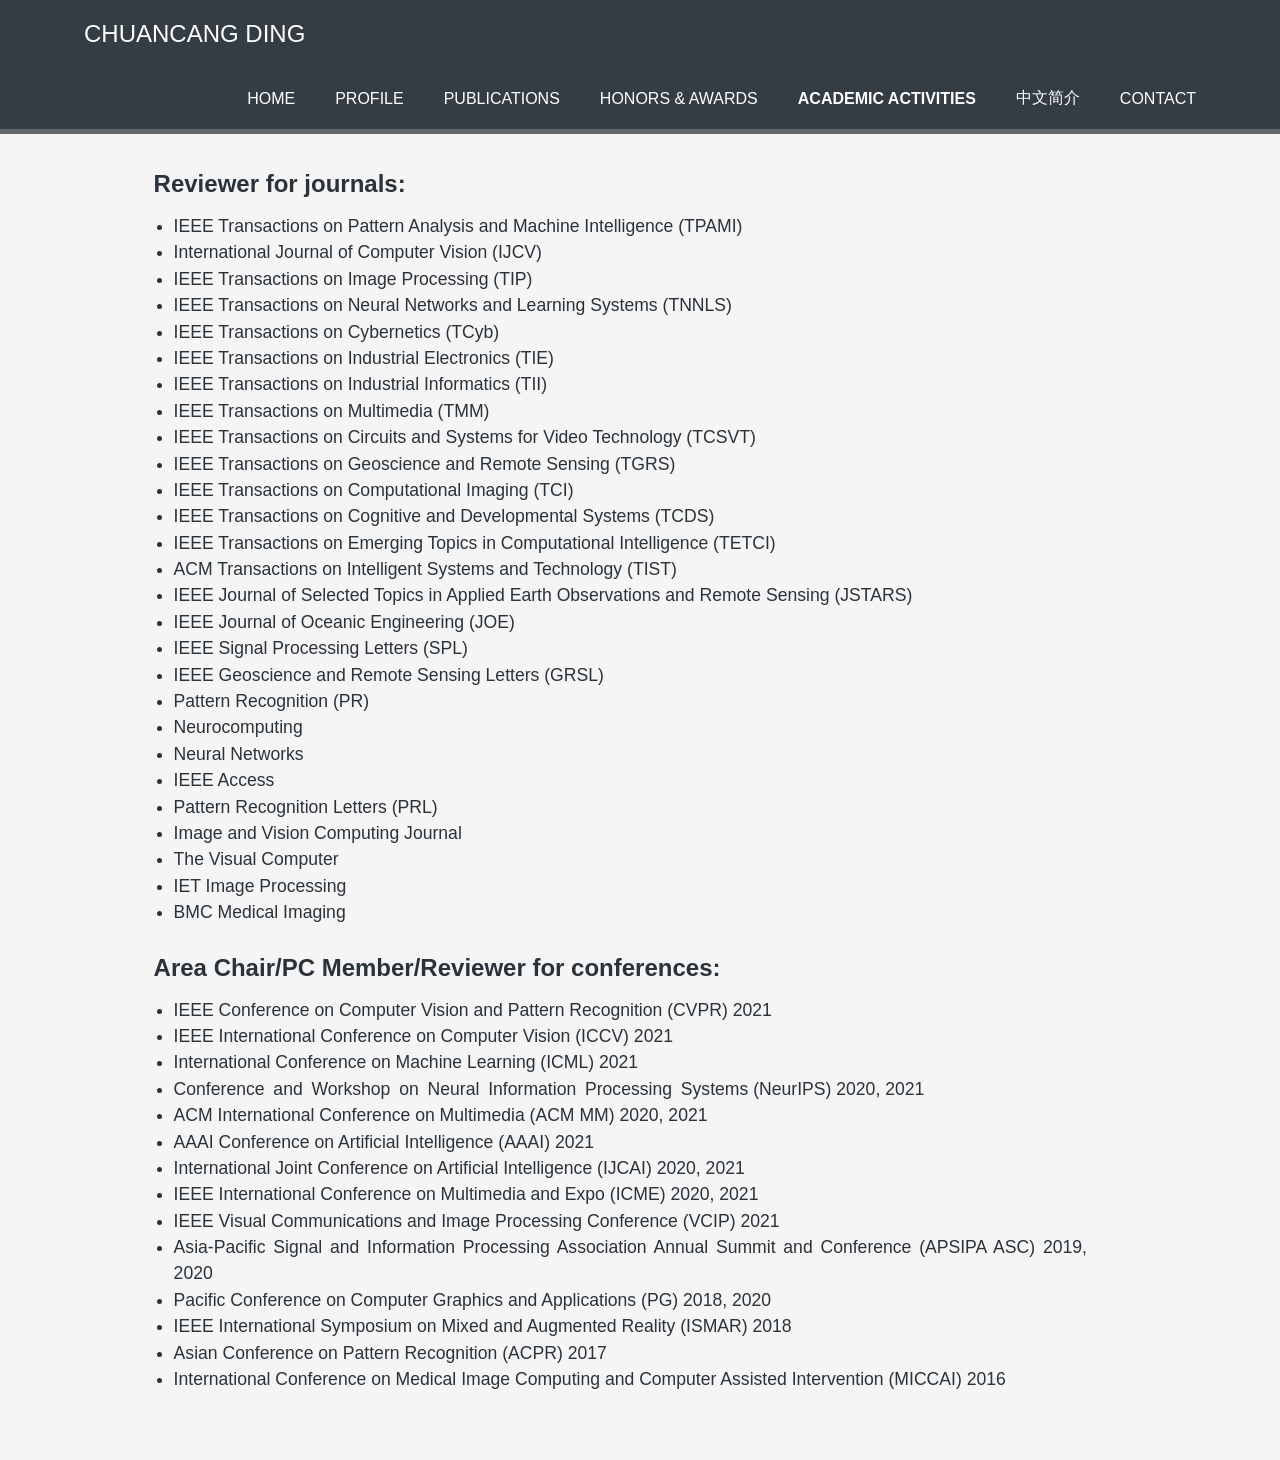
==== commit 65467d6c: "Update Academic Activities.html" ====
--- a/Academic Activities.html
+++ b/Academic Activities.html
@@ -3,7 +3,7 @@
 <html class="csstransforms csstransforms3d csstransitions" lang="en"><head><meta http-equiv="Content-Type" content="text/html; charset=UTF-8">
 		
 		
-    <meta name="viewport" content="width=device-width, initial-scale=1.0"><title>Runmin Cong</title>
+    <meta name="viewport" content="width=device-width, initial-scale=1.0"><title>Chuancang Ding</title>
 		<link href="./files/bootstrap.css" rel="stylesheet" type="text/css" media="all">
 		<link href="./files/style.css" rel="stylesheet" type="text/css" media="all">
 		<link href="./files/prettyPhoto.css" rel="stylesheet" type="text/css" media="all">		
@@ -18,7 +18,7 @@
     <div class="header site-shared-header">
         <div class="wrap">
             <div class="logo">
-                <a href="./index.html">Runmin Cong</a>
+                <a href="./index.html">Chuancang Ding</a>
             </div>
             <div class="top-nav site-top-nav">
                 <ul>
@@ -27,7 +27,6 @@
                     <li class="site-nav-item" data-nav-key="publications"><a href="./Publication.html" class="scroll">Publications</a></li>
                     <li class="site-nav-item" data-nav-key="honors"><a href="./Honors Awards.html" class="scroll">Honors & Awards</a></li>
                     <li class="site-nav-item" data-nav-key="activities"><a href="./Academic Activities.html" class="scroll">Academic Activities</a></li>
-                    <li class="site-nav-item" data-nav-key="ai-course"><a href="./AI_COURSE.html" class="scroll">AI COURSE</a></li>
                     <li class="site-nav-item" data-nav-key="chinese"><a href="./Profile-chinese.html" class="scroll">中文简介</a></li>
                     <li class="site-nav-item" data-nav-key="contact"><a href="./Contact.html" class="scroll">Contact</a></li>
                 </ul>
@@ -42,6 +41,13 @@
 		<div class="content">
 		<div class="grid3">
 			<div class="grid3-content">
+
+
+
+
+
+				
+ <!-- 
 				
 <h3><b>Associate editor:</b></h3>
 <ul class="graid3-ul" style="list-style-type:disc;">
@@ -106,7 +112,14 @@
 <li> NCIG 2020 - 优秀博士与青年学者论坛 (202006): <a href="PDF/NCIG2020.pdf"><font color="#1C86EE">当视觉显著性检测遇上多源数据类型：理论、模型与方法</font></a></li>
 <li> ADMA 2018 - Excellent PhD Workshop (201811): <a href="PDF/2018ADMA.pdf"><font color="#1C86EE">Visual Saliency Detection with Comprehensive Information</font></a></li>
 </ul>
-	
+
+				
+	--->
+
+
+
+
+				
 	</br>	
 	
 <h3><b>Reviewer for journals:</b></h3>
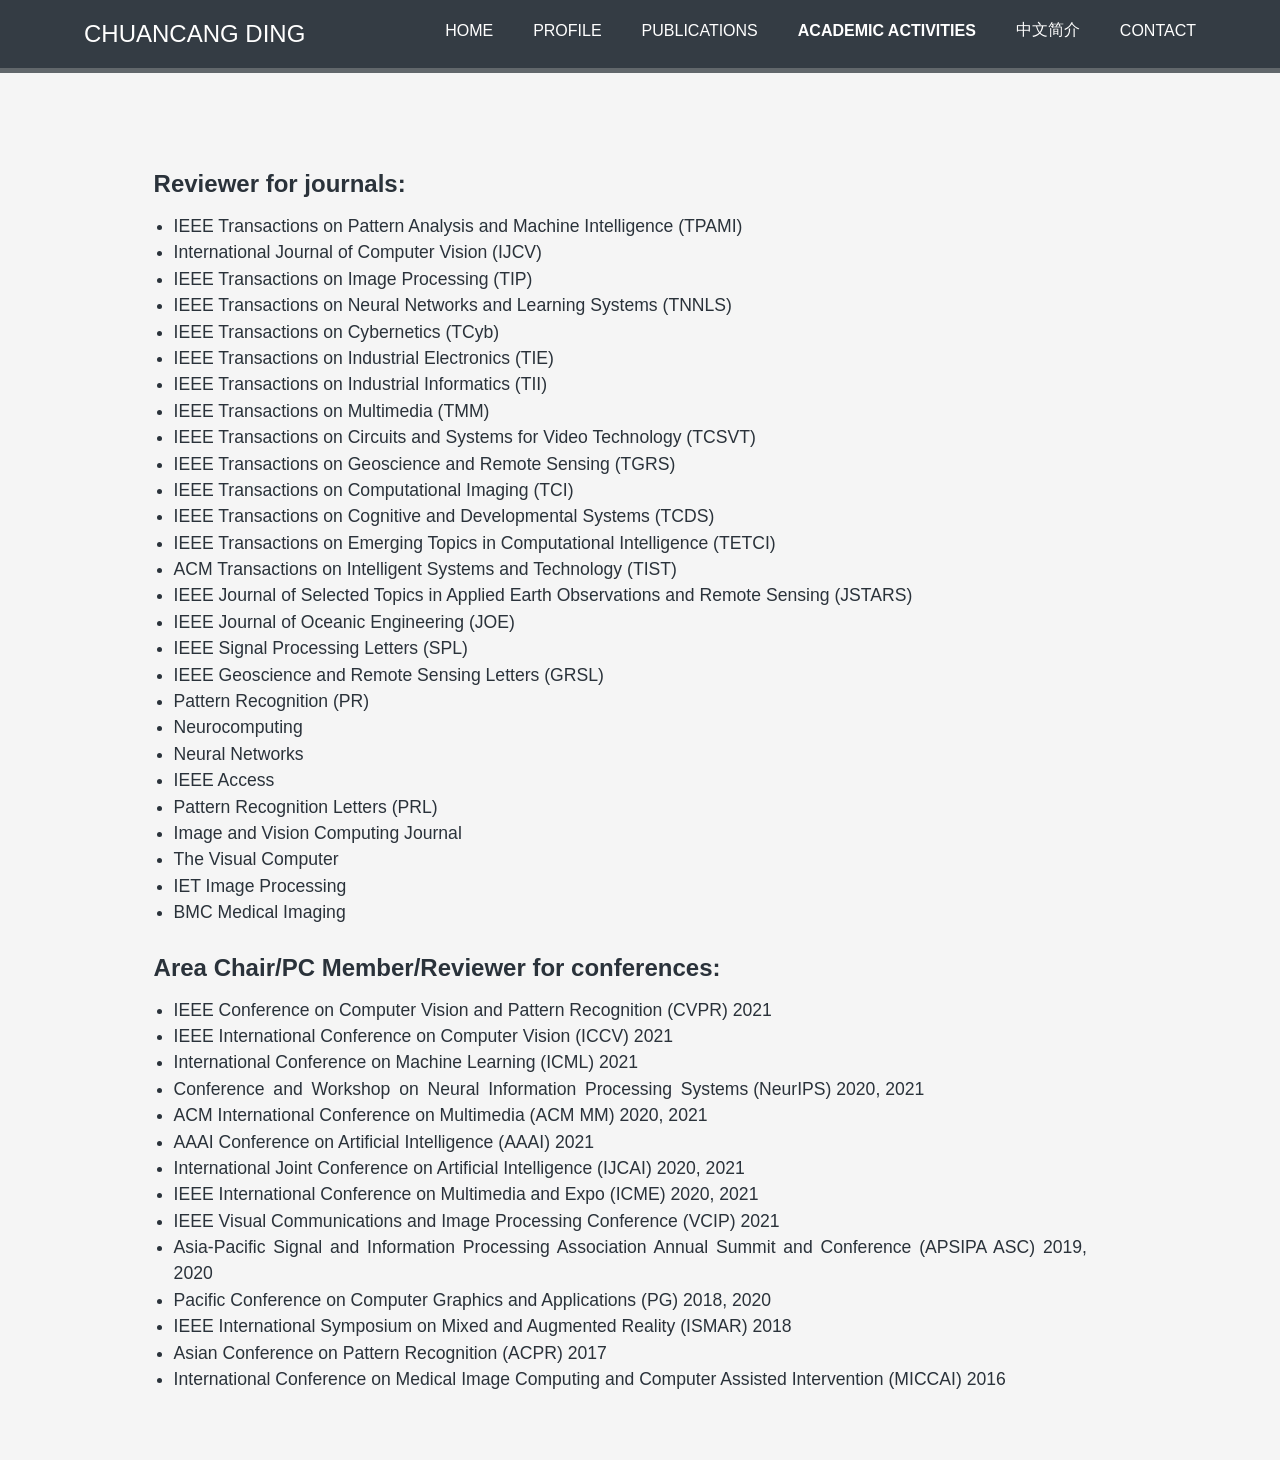
==== commit 2c7a74b8: "Update Academic Activities.html" ====
--- a/Academic Activities.html
+++ b/Academic Activities.html
@@ -25,7 +25,6 @@
                     <li class="site-nav-item" data-nav-key="home"><a href="./index.html" class="scroll">Home</a></li>
                     <li class="site-nav-item" data-nav-key="profile"><a href="./Profile.html" class="scroll">Profile</a></li>
                     <li class="site-nav-item" data-nav-key="publications"><a href="./Publication.html" class="scroll">Publications</a></li>
-                    <li class="site-nav-item" data-nav-key="honors"><a href="./Honors Awards.html" class="scroll">Honors & Awards</a></li>
                     <li class="site-nav-item" data-nav-key="activities"><a href="./Academic Activities.html" class="scroll">Academic Activities</a></li>
                     <li class="site-nav-item" data-nav-key="chinese"><a href="./Profile-chinese.html" class="scroll">中文简介</a></li>
                     <li class="site-nav-item" data-nav-key="contact"><a href="./Contact.html" class="scroll">Contact</a></li>
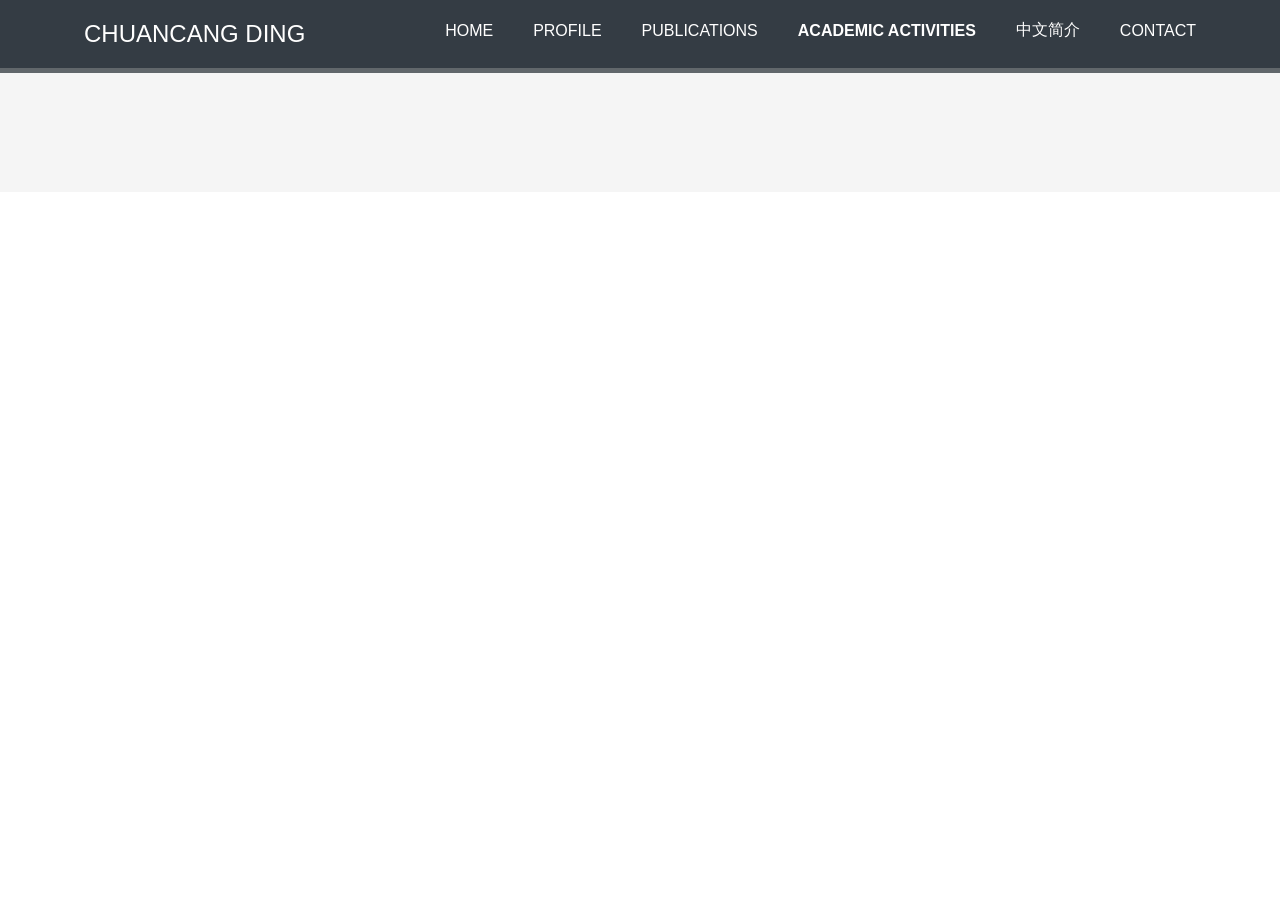
==== commit 05c67d69: "Update Academic Activities.html" ====
--- a/Academic Activities.html
+++ b/Academic Activities.html
@@ -113,7 +113,7 @@
 </ul>
 
 				
-	--->
+	
 
 
 
@@ -173,7 +173,13 @@
 <li> International Conference on Medical Image Computing and Computer Assisted Intervention (MICCAI) 2016</li>
 </ul>
 </br>	
-					
+	--->	
+
+
+
+
+
+				
 				</div>
 			</div>			
 		</div>
